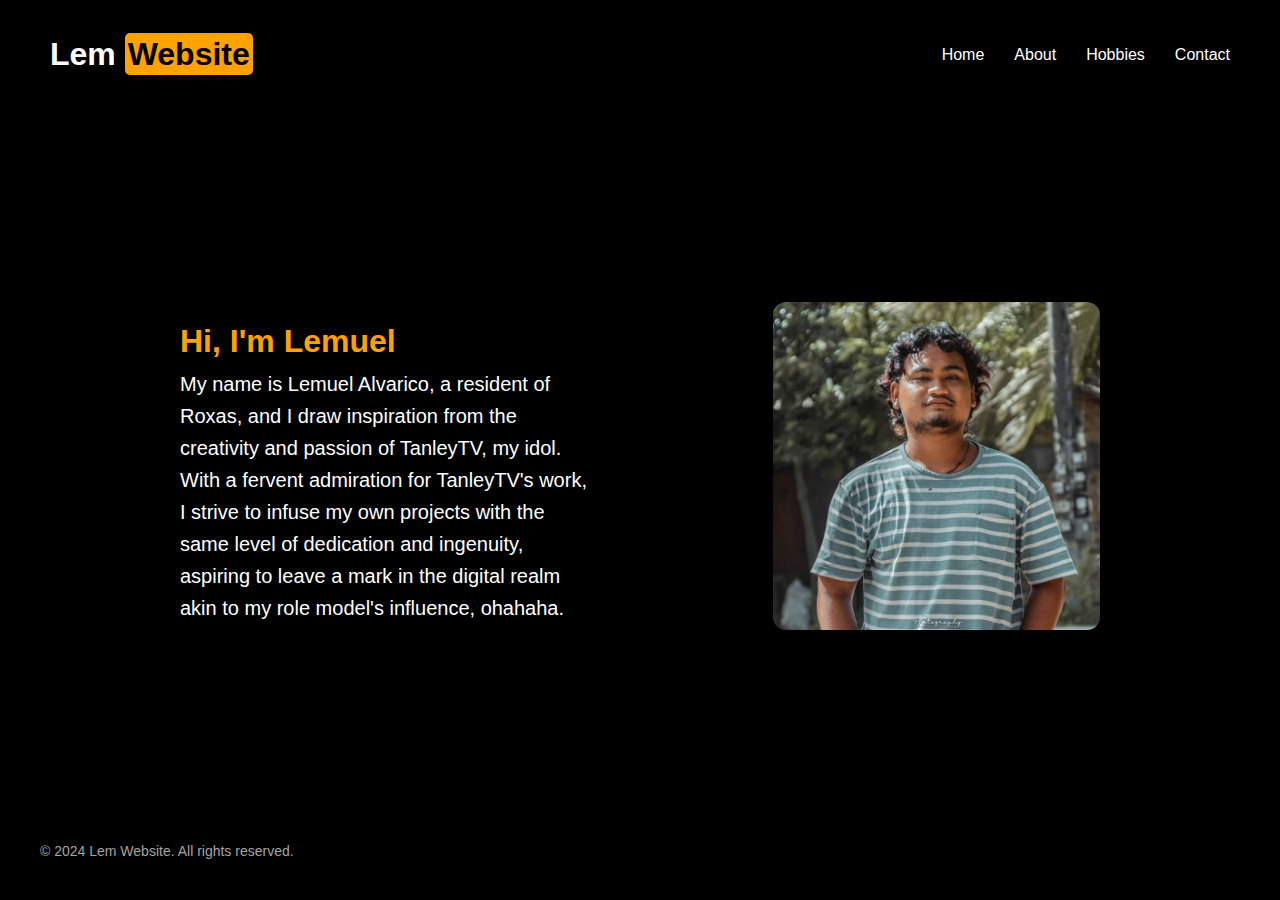
==== index.html @ 9169635e "Add files via upload" ====
<!DOCTYPE html>
<html lang="en">
<head>
    <meta charset="UTF-8">
    <meta name="viewport" content="width=device-width, initial-scale=1.0">
    <title>My Personal Website</title>
    <link rel="stylesheet" href="style.css">
</head>
<body>
    <header>
       
           
            <nav>
                <h1 class = "logo">Lem <span>Website</span></h1>
                <ul>
                   
                    <li><a href="file:///C:/Users/ADMIN/Documents/web%20pages/Homepages.html" class = "active">Home</a></li>
                    <li><a href="file:///C:/Users/ADMIN/Documents/web%20pages/About.html">About</a></li>
                    <li><a href="file:///C:/Users/ADMIN/Documents/web%20pages/hobbies.html">Hobbies</a></li>
                    <li><a href="file:///C:/Users/ADMIN/Documents/web%20pages/Contact.html">Contact</a></li>
                </ul>
            </nav>

    </header>
<section class = "main">
    
    <div class = "details">
        <div class="heading">Hi, I'm Lemuel</div>
        <div class="sub-heading">My name is Lemuel Alvarico, a resident of Roxas, 
            and I draw inspiration from the creativity and 
            passion of TanleyTV, my idol. With a fervent 
            admiration for TanleyTV's work, I strive to 
            infuse my own projects with the same level of 
            dedication and ingenuity, aspiring to leave a 
            mark in the digital realm akin to my role model's 
            influence, ohahaha.
        </div>
    </div>

    <div class = "pic">
        <img src="me2.jpg">
    </div>
</section> 
    <footer>
        <div class="container">
            <p>&copy; 2024 Lem Website. All rights reserved.</p>
        </div>
    </footer>
   

</body>
</html>
---- style.css ----
* {
    margin: 0;
    padding: 0;
    box-sizing: border-box;
}

body {
    font-family: Arial, sans-serif;
    line-height: 1.6;
    background-color: black;
    
}



.logo{
    color: white;
    font-weight: 780;
}

span{
    color :black;
    background-color: rgb(255, 162, 0);
    padding: 3px 3px;
    border-radius: 5px;

}

header{
    height: 100%;
    width: 100%;
}

nav{
    display: flex;
    align-items: center;
    width: 100%;
    justify-content: space-between;

    padding: 10px 50px;

}

nav ul{

    width: 60vh;
    height: 10vh;
    display: flex;
    align-items: center;
    justify-content: end;

}
nav ul li {
    list-style: none;
    display: flex;
    align-items: center;
    margin-left: 30px;


}

nav ul li a{
    text-decoration: none;
    color: white;
    flex-direction: row;


}

.main{
    display: flex;
    flex-direction: row;
    width: 100%;
    height: 80vh;

    color: white;

    align-items: center;
    padding: 20vh;
}

.details{

    width: 70%;
padding-right: 20vh;
    margin: 0 auto;
    display: flex;
justify-content: center ;
    flex-direction: column;
    text-align: start;
    font-size: 20px;

}


.details .heading{
    font-size: 32px;
    font-weight: bold;
    color: rgb(255, 162, 0);
}


.pic{
    width: 40%;
    background-color: chartreuses;

}

.pic img{
    width: 100%;
    border-radius: 13px;
}

footer{
    color: rgb(164, 164, 164);
    padding: 10px 40px;
    font-size: 14px;
}



@media only screen and (max-width: 800px) {
    .main{
        display: flex;
        flex-direction:column-reverse;

        width: 100%;
        height: 100%;
    
        color: white;

        align-items: center;
        padding: 2vh;
    }

    .details{

        width: 100%;
    padding-right: 30px !important;
        margin: 0 auto;
        display: flex;
    justify-content: center ;
        flex-direction: column;
        text-align: start;
        font-size: 16px;
        padding-left: 30px;
    
    }

    .pic{
        width: 80%;
        background-color: chartreuses;
    
    }
    
    .pic img{
        width: 100%;
        border-radius: 13px;
    }

    nav ul {
        display: none;
    }

    nav{
        display: flex;
        align-items: center;
        width: 100%;
        justify-content: space-between;

        padding: 10px 20px;
    
    }
    

    
  }
  

  @media only screen and (max-width: 1100px) {
    .main{
        display: flex;
        flex-direction:column-reverse;

        width: 100%;
        height: 100%;
    
        color: white;

        align-items: center;
        padding: 2vh;
    }

    .details{

        width: 100%;
    padding-right: 20vh;
        margin: 0 auto;
        display: flex;
    justify-content: center ;
        flex-direction: column;
        text-align: justify;
        font-size: 16px;
    
    }
    
  }
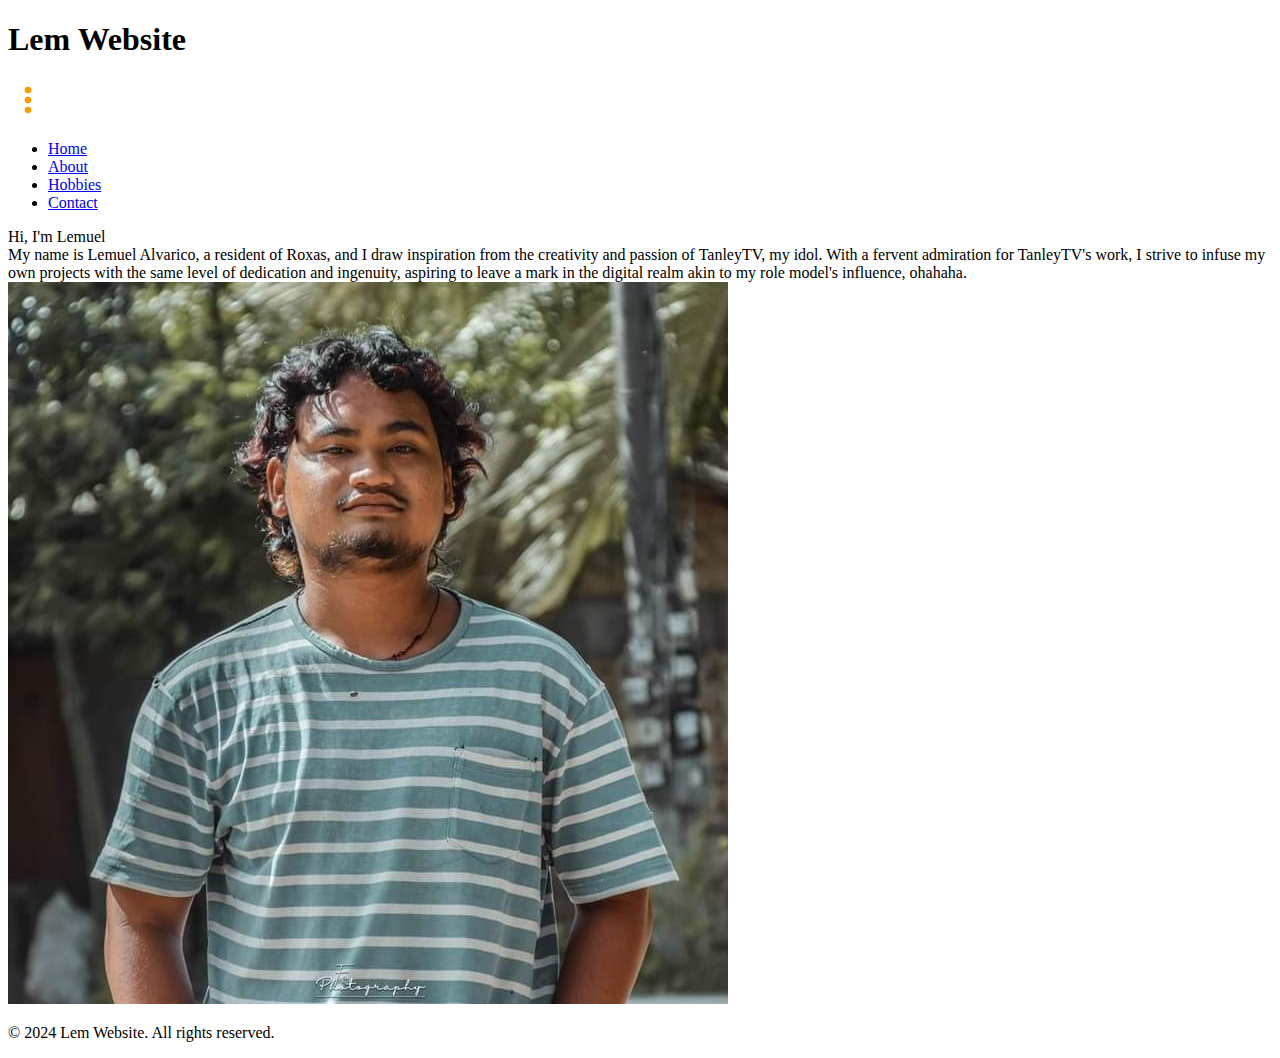
==== commit f72601e9: "Add files via upload" ====
--- a/index.html
+++ b/index.html
@@ -1,52 +1,133 @@
 <!DOCTYPE html>
 <html lang="en">
-<head>
-    <meta charset="UTF-8">
-    <meta name="viewport" content="width=device-width, initial-scale=1.0">
+  <head>
+    <meta charset="UTF-8" />
+    <meta name="viewport" content="width=device-width, initial-scale=1.0" />
     <title>My Personal Website</title>
-    <link rel="stylesheet" href="style.css">
-</head>
-<body>
+    <link rel="stylesheet" href="style.css" />
+  </head>
+  <body>
     <header>
-       
-           
-            <nav>
-                <h1 class = "logo">Lem <span>Website</span></h1>
-                <ul>
-                   
-                    <li><a href="file:///C:/Users/ADMIN/Documents/web%20pages/Homepages.html" class = "active">Home</a></li>
-                    <li><a href="file:///C:/Users/ADMIN/Documents/web%20pages/About.html">About</a></li>
-                    <li><a href="file:///C:/Users/ADMIN/Documents/web%20pages/hobbies.html">Hobbies</a></li>
-                    <li><a href="file:///C:/Users/ADMIN/Documents/web%20pages/Contact.html">Contact</a></li>
-                </ul>
-            </nav>
+      <nav>
+        <h1 class="logo">Lem <span>Website</span></h1>
+        <svg
+          width="40px"
+          height="40px"
+          class="kebab"
+          viewBox="0 0 24 24"
+          fill="none"
+          xmlns="http://www.w3.org/2000/svg"
+        >
+          <g id="SVGRepo_bgCarrier" stroke-width="0"></g>
+          <g
+            id="SVGRepo_tracerCarrier"
+            stroke-linecap="round"
+            stroke-linejoin="round"
+          ></g>
+          <g id="SVGRepo_iconCarrier">
+            <circle
+              cx="12"
+              cy="6"
+              r="2"
+              transform="rotate(90 12 6)"
+              fill="#FF9900"
+            ></circle>
+            <circle
+              cx="12"
+              cy="12"
+              r="2"
+              transform="rotate(90 12 12)"
+              fill="#FF9900"
+            ></circle>
+            <path
+              d="M12 20C10.8954 20 10 19.1046 10 18C10 16.8954 10.8954 16 12 16C13.1046 16 14 16.8954 14 18C14 19.1046 13.1046 20 12 20Z"
+              fill="#FF9900"
+            ></path>
+          </g>
+        </svg>
+        <ul id="menu">
+          <li>
+            <a
+              href="file:///C:/Users/ADMIN/Documents/web%20pages/Homepages.html"
+              class="active"
+              >Home</a
+            >
+          </li>
+          <li>
+            <a href="file:///C:/Users/ADMIN/Documents/web%20pages/About.html"
+              >About</a
+            >
+          </li>
+          <li>
+            <a href="file:///C:/Users/ADMIN/Documents/web%20pages/hobbies.html"
+              >Hobbies</a
+            >
+          </li>
+          <li>
+            <a href="file:///C:/Users/ADMIN/Documents/web%20pages/Contact.html"
+              >Contact</a
+            >
+          </li>
+        </ul>
+      </nav>
+    </header>
+    <section class="main">
+      <div class="details">
+        <div class="heading">Hi, I'm Lemuel</div>
+        <div class="sub-heading">
+          My name is Lemuel Alvarico, a resident of Roxas, and I draw
+          inspiration from the creativity and passion of TanleyTV, my idol. With
+          a fervent admiration for TanleyTV's work, I strive to infuse my own
+          projects with the same level of dedication and ingenuity, aspiring to
+          leave a mark in the digital realm akin to my role model's influence,
+          ohahaha.
+        </div>
+      </div>
 
-    </header>
-<section class = "main">
-    
-    <div class = "details">
-        <div class="heading">Hi, I'm Lemuel</div>
-        <div class="sub-heading">My name is Lemuel Alvarico, a resident of Roxas, 
-            and I draw inspiration from the creativity and 
-            passion of TanleyTV, my idol. With a fervent 
-            admiration for TanleyTV's work, I strive to 
-            infuse my own projects with the same level of 
-            dedication and ingenuity, aspiring to leave a 
-            mark in the digital realm akin to my role model's 
-            influence, ohahaha.
-        </div>
-    </div>
+      <div class="pic">
+        <img src="me2.jpg" />
+      </div>
+    </section>
+    <footer>
+      <div class="container">
+        <p>&copy; 2024 Lem Website. All rights reserved.</p>
+      </div>
+    </footer>
+    <script>
+      // Function to toggle nav menu display
+      function toggleMenu() {
+        // Check screen width
+        if (window.innerWidth <= 1100) {
+          var navMenu = document.getElementById("menu");
+          if (
+            navMenu.style.display === "none" ||
+            navMenu.style.display === ""
+          ) {
+            navMenu.style.display = "flex";
+          } else {
+            navMenu.style.display = "none";
+          }
+        }
+      }
 
-    <div class = "pic">
-        <img src="me2.jpg">
-    </div>
-</section> 
-    <footer>
-        <div class="container">
-            <p>&copy; 2024 Lem Website. All rights reserved.</p>
-        </div>
-    </footer>
-   
+      // Function to check screen width and disable/enable toggleMenu function
+      function checkScreenWidth() {
+        if (window.innerWidth > 1100) {
+          document
+            .querySelector(".kebab")
+            .removeEventListener("click", toggleMenu);
+        } else {
+          document
+            .querySelector(".kebab")
+            .addEventListener("click", toggleMenu);
+        }
+      }
 
-</body>
+      // Initial check when the page loads
+      checkScreenWidth();
+
+      // Add event listener for window resize events
+      window.addEventListener("resize", checkScreenWidth);
+    </script>
+  </body>
 </html>
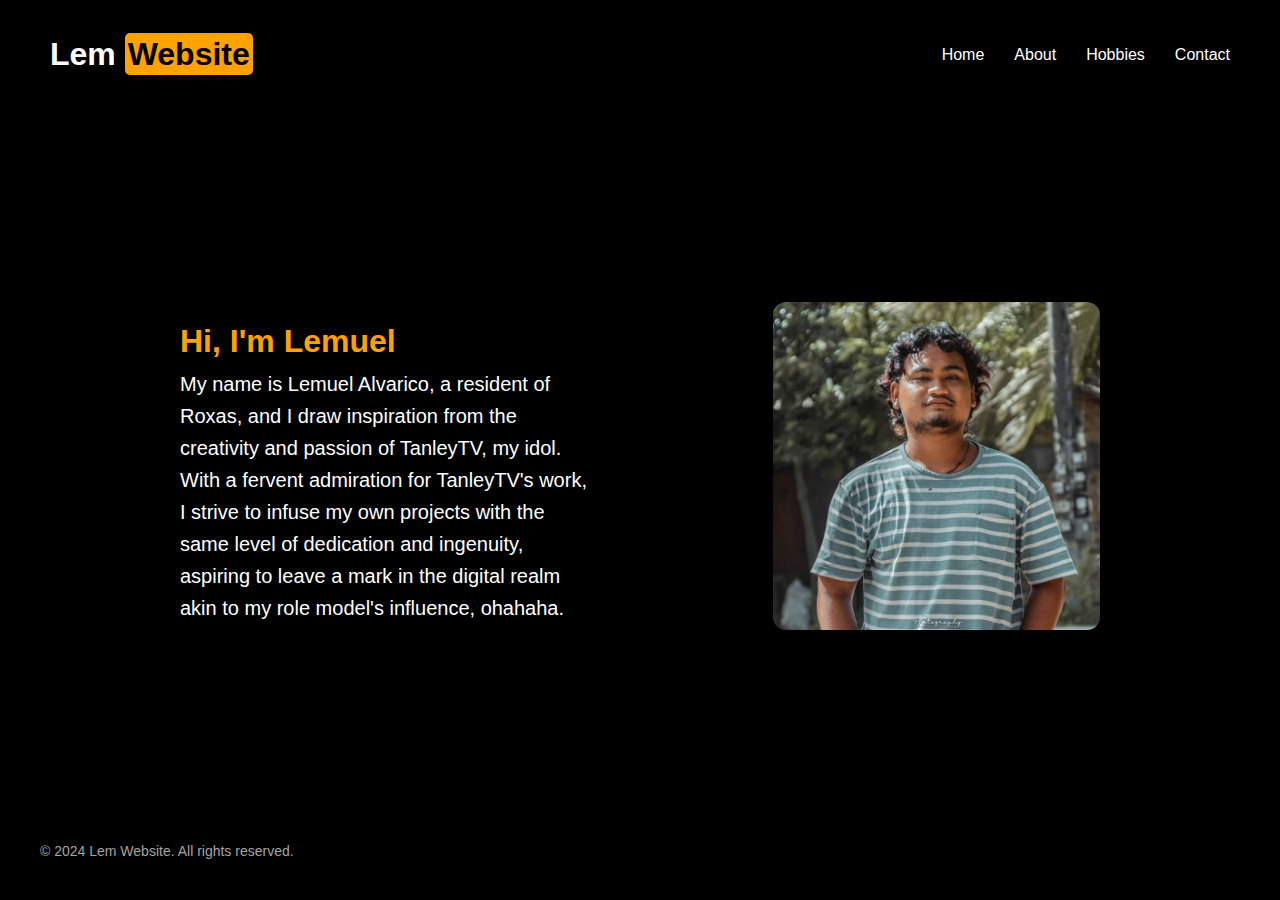
==== commit fc9a6353: "Update index.html" ====
--- a/index.html
+++ b/index.html
@@ -47,24 +47,22 @@
         </svg>
         <ul id="menu">
           <li>
-            <a
-              href="file:///C:/Users/ADMIN/Documents/web%20pages/Homepages.html"
-              class="active"
+            <a href="https://lemweb.github.io/lemuelwebsite/" class="active"
               >Home</a
             >
           </li>
           <li>
-            <a href="file:///C:/Users/ADMIN/Documents/web%20pages/About.html"
+            <a href="https://lemweb.github.io/lemuelwebsite/About.html"
               >About</a
             >
           </li>
           <li>
-            <a href="file:///C:/Users/ADMIN/Documents/web%20pages/hobbies.html"
+            <a href="https://lemweb.github.io/lemuelwebsite/hobbies.html"
               >Hobbies</a
             >
           </li>
           <li>
-            <a href="file:///C:/Users/ADMIN/Documents/web%20pages/Contact.html"
+            <a href="https://lemweb.github.io/lemuelwebsite/Contact.html"
               >Contact</a
             >
           </li>
--- a/style.css
+++ b/style.css
@@ -0,0 +1,251 @@
+* {
+  margin: 0;
+  padding: 0;
+  box-sizing: border-box;
+}
+
+body {
+  font-family: Arial, sans-serif;
+  line-height: 1.6;
+  background-color: black;
+}
+
+/*kebab*/
+
+.kebab {
+  display: none;
+  background-color: rgba(37, 37, 37, 0.363);
+  width: 40px;
+  height: 40px;
+  border-radius: 50%;
+  cursor: pointer;
+  z-index: 5;
+}
+
+.kebab:hover {
+  opacity: 0.6;
+}
+
+/*kebab*/
+
+.logo {
+  color: white;
+  font-weight: 780;
+}
+
+span {
+  color: black;
+  background-color: rgb(255, 162, 0);
+  padding: 3px 3px;
+  border-radius: 5px;
+}
+
+header {
+  height: 100%;
+  width: 100%;
+}
+
+nav {
+  display: flex;
+  align-items: center;
+  width: 100%;
+  justify-content: space-between;
+
+  padding: 10px 50px;
+}
+
+nav ul {
+  width: 60vh;
+  height: 10vh;
+  display: flex;
+  align-items: center;
+  justify-content: end;
+}
+nav ul li {
+  list-style: none;
+  display: flex;
+  align-items: center;
+  margin-left: 30px;
+}
+
+nav ul li a {
+  text-decoration: none;
+  color: white;
+  flex-direction: row;
+}
+
+.main {
+  display: flex;
+  flex-direction: row;
+  width: 100%;
+  height: 80vh;
+
+  color: white;
+
+  align-items: center;
+  padding: 20vh;
+}
+
+.details {
+  width: 70%;
+  padding-right: 20vh;
+  margin: 0 auto;
+  display: flex;
+  justify-content: center;
+  flex-direction: column;
+  text-align: start;
+  font-size: 20px;
+}
+
+.details .heading {
+  font-size: 32px;
+  font-weight: bold;
+  color: rgb(255, 162, 0);
+}
+
+.pic {
+  width: 40%;
+  background-color: chartreuses;
+}
+
+.pic img {
+  width: 100%;
+  border-radius: 13px;
+}
+
+footer {
+  color: rgb(164, 164, 164);
+  padding: 10px 40px;
+  font-size: 14px;
+}
+
+@media only screen and (max-width: 800px) {
+  .main {
+    display: flex;
+    flex-direction: column-reverse;
+
+    width: 100%;
+    height: 100%;
+
+    color: white;
+
+    align-items: center;
+    padding: 2vh;
+  }
+
+  .details {
+    width: 100%;
+    padding-right: 30px !important;
+    margin: 0 auto;
+    display: flex;
+    justify-content: center;
+    flex-direction: column;
+    text-align: start;
+    font-size: 16px;
+    padding-left: 30px;
+    height: 50%;
+  }
+
+  .pic {
+    width: 100%;
+    background-color: chartreuses;
+  }
+
+  .pic img {
+    width: 100%;
+    object-fit: contain;
+    border-radius: 13px;
+  }
+
+  nav ul {
+    display: none;
+  }
+
+  nav {
+    display: flex;
+    align-items: center;
+    width: 100%;
+    justify-content: space-between;
+
+    padding: 10px 20px;
+  }
+}
+
+@media only screen and (max-width: 1100px) {
+  .kebab {
+    display: flex;
+  }
+
+  nav ul {
+    display: none;
+    position: fixed;
+    background-color: black;
+    width: 50%;
+    height: 100vh;
+    top: 10%;
+    right: 0;
+    flex-direction: column;
+    align-items: center;
+    justify-content: start;
+    padding-top: 30%;
+    padding-left: 10%;
+  }
+
+  nav ul li {
+    list-style: none;
+    display: flex;
+    align-items: center;
+    margin-left: 0;
+    width: 100%;
+    height: fit-content;
+    padding: 10px;
+  }
+
+  nav ul li a {
+    text-decoration: none;
+    color: white;
+    flex-direction: row;
+  }
+  header {
+    height: 100%;
+    width: 100%;
+    padding: 5%;
+  }
+  .main {
+    display: flex;
+
+    width: 100%;
+    height: 100%;
+
+    color: white;
+
+    align-items: center;
+    padding-top: 0;
+    padding: 5%;
+  }
+
+  .pic {
+    width: 50%;
+    height: 50%;
+  }
+  .details {
+    width: 100%;
+
+    height: 50%;
+  }
+}
+
+@media only screen and (max-width: 480px) {
+  .pic {
+    width: 100%;
+    height: 50%;
+    padding: 0 40px;
+  }
+
+  .pic img {
+    height: 50%;
+    width: 100%;
+    object-fit: contain;
+    border-radius: 13px;
+  }
+}
